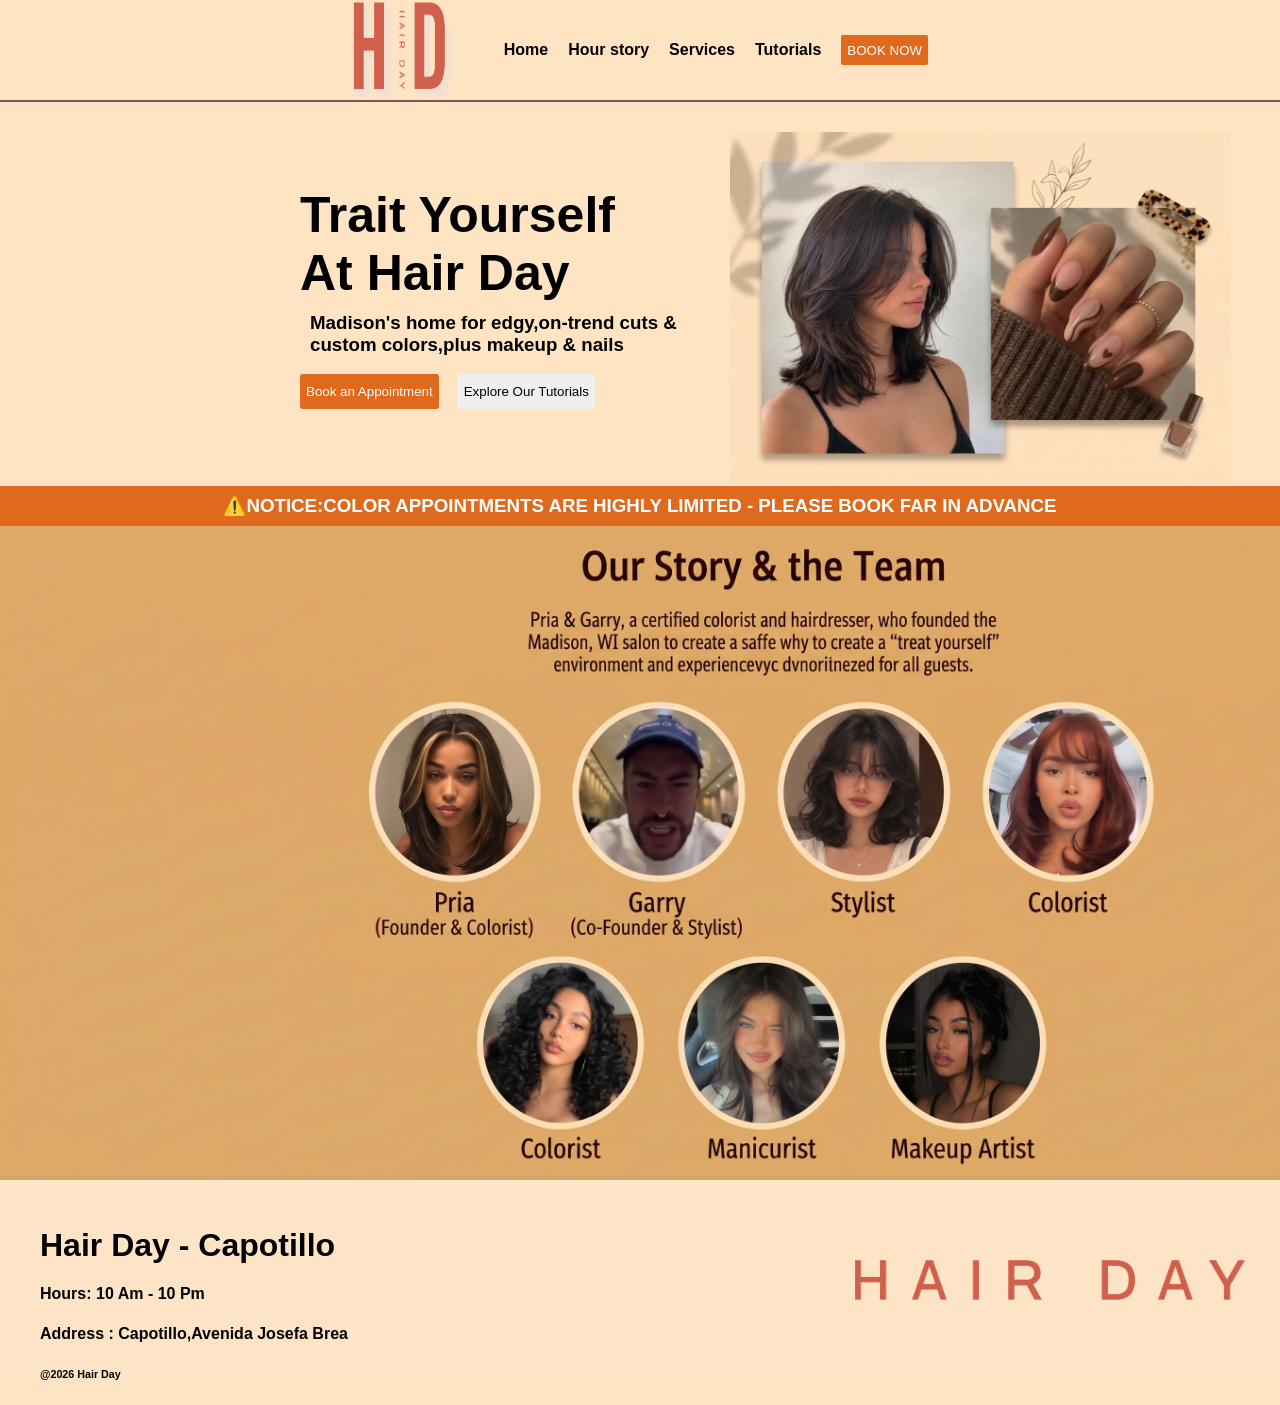
==== index.html @ ee09dc1b "Add Hair Day salon landing page Create a salon homepage with navigation, appointment and tutorial bu" ====
<!DOCTYPE html>
<html lang="en">
<head>
    <meta charset="UTF-8">
    <link rel="stylesheet" href="/Css/style.css">
    <title>Hair Day-Menu</title>
</head>
<body>
    <header >
        <div class="header">
        <img src="/Css/img/Artboard 19.png" alt="" id="Logo">

        <nav>
        <a href="">Home</a>
        <a href="">Hour story</a>
        <a href="">Services</a>
        <a href="">Tutorials</a>
        <Button id="BOOK">BOOK NOW</Button>
    </nav>
    
    </div>

    
    </header>
    <div class="header-divisor"></div>

    <main>
        
        <div class="main-content">

            <div class="slogan">
            <h1 id="Trait-yourself">Trait Yourself <br>At Hair Day</h1>
            <h3 id="h3-description">Madison's home for edgy,on-trend cuts & custom colors,plus makeup & nails</h3>

            <button class="button-book" id="button-book1">Book an Appointment</button>
            <button class="button-book" id="button-book-two">Explore Our Tutorials</button>

            </div>

            <div class="img-main">

                <img src="/Css/img/image.png" alt="" id="background-img">
            </div>


        </div>

        <div class="warning">
            <div class="warning-background">
                <h3 class="warning-message">⚠️NOTICE:COLOR APPOINTMENTS ARE HIGHLY LIMITED - PLEASE BOOK FAR IN ADVANCE</h3>
            </div>

        </div>

        <div class="our-story">
            <div class="story-background">
                <div class="story-staff">
                <!-- <h1 class="story-title">Our Story & the Team</h1>
                <h4 class="story-text">Pria & Garry, a certified colorist and hairdresser, who founded the Madison, WI salon to create a sauie why to create a “treat yourself” environment and oranm:hevvyc dvnorienezed or nair taeas.</h4> -->
                <img src="/Css/img/Gemini_Generated_Image_wh871fwh871fwh87.jpeg" alt="" id="Garry">


                </div>
                
            </div>

        </div>

    </main>

    <footer>
        <div class="footer-background">

            <div class="indications">
                <h1>Hair Day - Capotillo</h1>
                <h4>Hours: 10 Am - 10 Pm</h4>
                <h4>Address : Capotillo,Avenida Josefa Brea</h4>
                <h6>@2026 Hair Day</h6>

            </div>

             <div class="footer-logo">
                <img src="/Css/img/Artboard 22.png" alt="" id="footer-img">
            </div>
            
        </div>
    </footer>
    
    
</body>
</html>
---- Css/style.css ----
body{
    margin: 0px;
    background-color: bisque;
}

#Logo{
    height: 100px;
    width: 100px;
    position: relative;
    left: 100px;
    cursor: pointer;
    
    
}

.header{
    display: flex;
    justify-content:space-evenly;
    align-items: center;
    background-color: bisque;
    /* height: 100px;
    width: 1600px; */
    /* position: fixed; */

    
}

nav,a{
    text-decoration: none;
    font-weight: bold;
    color: black;
    font-family: 'Lucida Sans', 'Lucida Sans Regular', 'Lucida Grande', 'Lucida Sans Unicode', Geneva, Verdana, sans-serif;

}

#background-img{
    height: 350px;
    width: 500px;
    margin-left: 50px;
    margin-top: 30px;

}

nav{
    display: flex;
    gap: 20px;
    position: relative;
    right: 100px;
    align-items: center;

}

nav,a:hover{
    color:rgb(223, 106, 29) ;
}

.header-divisor{
     /* width: 1400px; */
     height: 2px;
     background-color: rgba(0, 0, 0, 0.579);
     /* position: absolute; */
     /* bottom: 583px; */
}

#BOOK{
    color: white;
    height: 30px;
    width: auto;
    background-color: rgb(223, 106, 29);
    border: 0px;
    border-radius: 2px;
    cursor: pointer;
}

.main-content{
    display: flex;

}

#Trait-yourself{
    /* position: relative;
    right: 300px; */
    font-family:'Lucida Sans', 'Lucida Sans Regular', 'Lucida Grande', 'Lucida Sans Unicode', Geneva, Verdana, sans-serif;
    font-size: 50px;
    /* text-align: center; */
    margin-bottom: auto;
    display:flex;

}

#h3-description{
    width: 370px;
    margin-top: 10px;
    margin-left: 10px;
    /* text-align: center; */
    /* position: relative;
     left: 320px; */
     font-family: 'Lucida Sans', 'Lucida Sans Regular', 'Lucida Grande', 'Lucida Sans Unicode', Geneva, Verdana, sans-serif;
}

.slogan{
    margin-top: 50px;
    margin-left: 300px;
}

.button-book{
    height: 35px;
    border-radius: 3px;
    border: 0px;
    margin-right: 15px;
    cursor: pointer;
}

#button-book1{
    color: white;
    background-color: rgb(223, 106, 29);
}

#button-book1:hover{
    background-color: rgba(223, 107, 29, 0.87);
}

#button-book-two:hover{
    background-color: rgba(255, 255, 255, 0.886);
}


.warning-background{
    height: 40px;
    background-color: rgb(223, 106, 29);
    color: white;
    text-align: center;
    align-content: center;
    
    font-family: 'Lucida Sans', 'Lucida Sans Regular', 'Lucida Grande', 'Lucida Sans Unicode', Geneva, Verdana, sans-serif;
}

.warning-message{
margin: 0px;
}

.story-staff{
    text-align: center;
    display: block;
    
}

.story-title{
    font-family: 'Lucida Sans', 'Lucida Sans Regular', 'Lucida Grande', 'Lucida Sans Unicode', Geneva, Verdana, sans-serif;
    margin-top: 35px;
}

.story-text{
 max-width: 500px ;
 margin: auto;
}

.story-background{
    background-color: rgb(210, 167, 110) ;
}

#Garry{
    height: 650px;
    width: 1510px;
}

.footer-background{
    background-color: rgb(253, 228, 198);
    height: 200px;
    display:flex;
    margin: auto;
    justify-content: space-between;
    align-items: center;
    
}

.indications{
    margin-left: 40px;
    margin-top: 50px;
    font-family: 'Lucida Sans', 'Lucida Sans Regular', 'Lucida Grande', 'Lucida Sans Unicode', Geneva, Verdana, sans-serif;
}

.footer-logo{
display: flex;

    
}

#footer-img{
height:50px;
    width: 400px;
    margin-right: 30px;
}
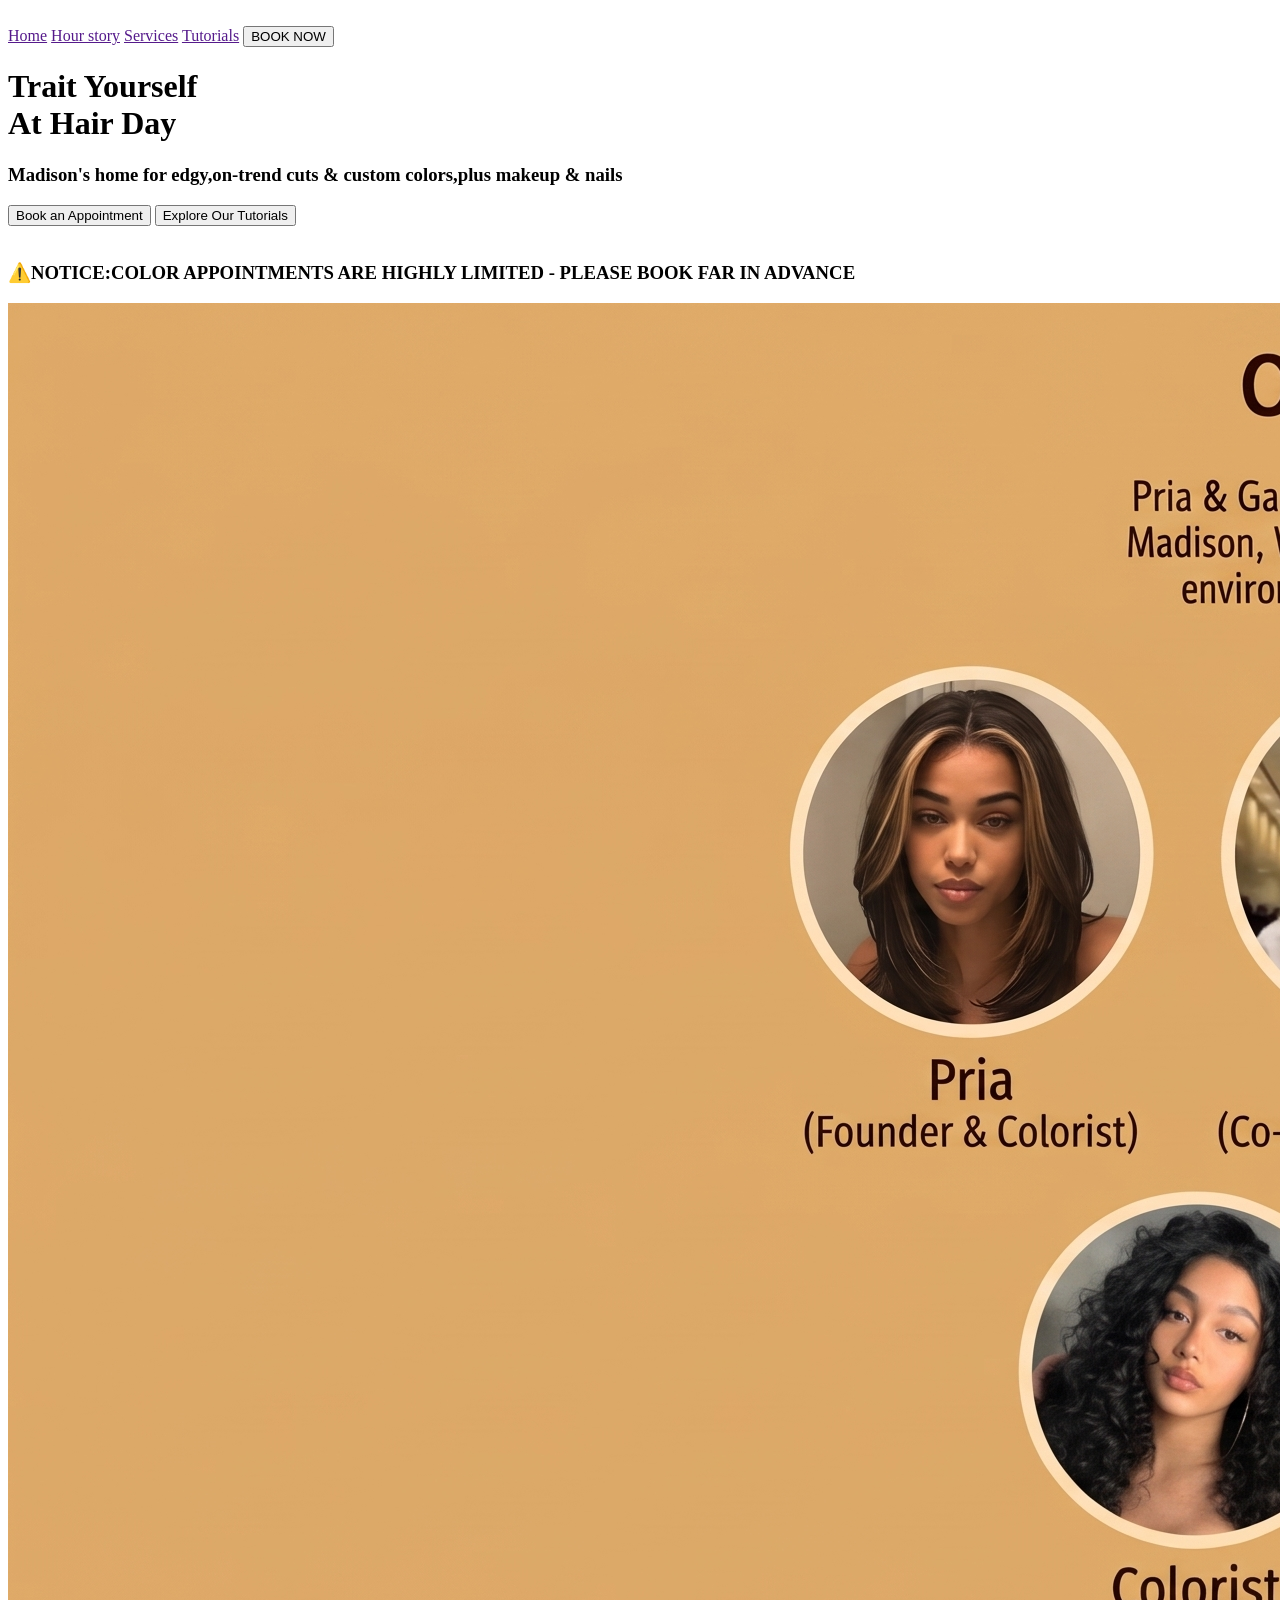
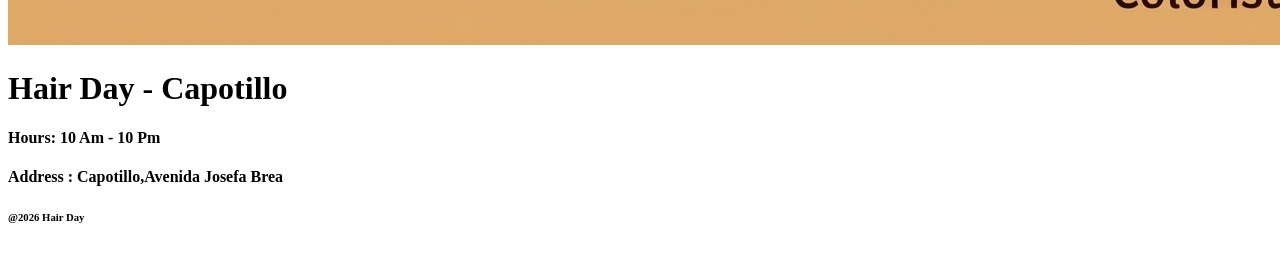
==== commit 32eed328: "Update index.html" ====
--- a/index.html
+++ b/index.html
@@ -2,13 +2,13 @@
 <html lang="en">
 <head>
     <meta charset="UTF-8">
-    <link rel="stylesheet" href="/Css/style.css">
+    <link rel="stylesheet" href="/css/style.css">
     <title>Hair Day-Menu</title>
 </head>
 <body>
     <header >
         <div class="header">
-        <img src="/Css/img/Artboard 19.png" alt="" id="Logo">
+        <img src="/css/img/Artboard 19.png" alt="" id="Logo">
 
         <nav>
         <a href="">Home</a>
@@ -39,7 +39,7 @@
 
             <div class="img-main">
 
-                <img src="/Css/img/image.png" alt="" id="background-img">
+                <img src="/css/img/image.png" alt="" id="background-img">
             </div>
 
 
@@ -80,7 +80,7 @@
             </div>
 
              <div class="footer-logo">
-                <img src="/Css/img/Artboard 22.png" alt="" id="footer-img">
+                <img src="/css/img/Artboard 22.png" alt="" id="footer-img">
             </div>
             
         </div>
